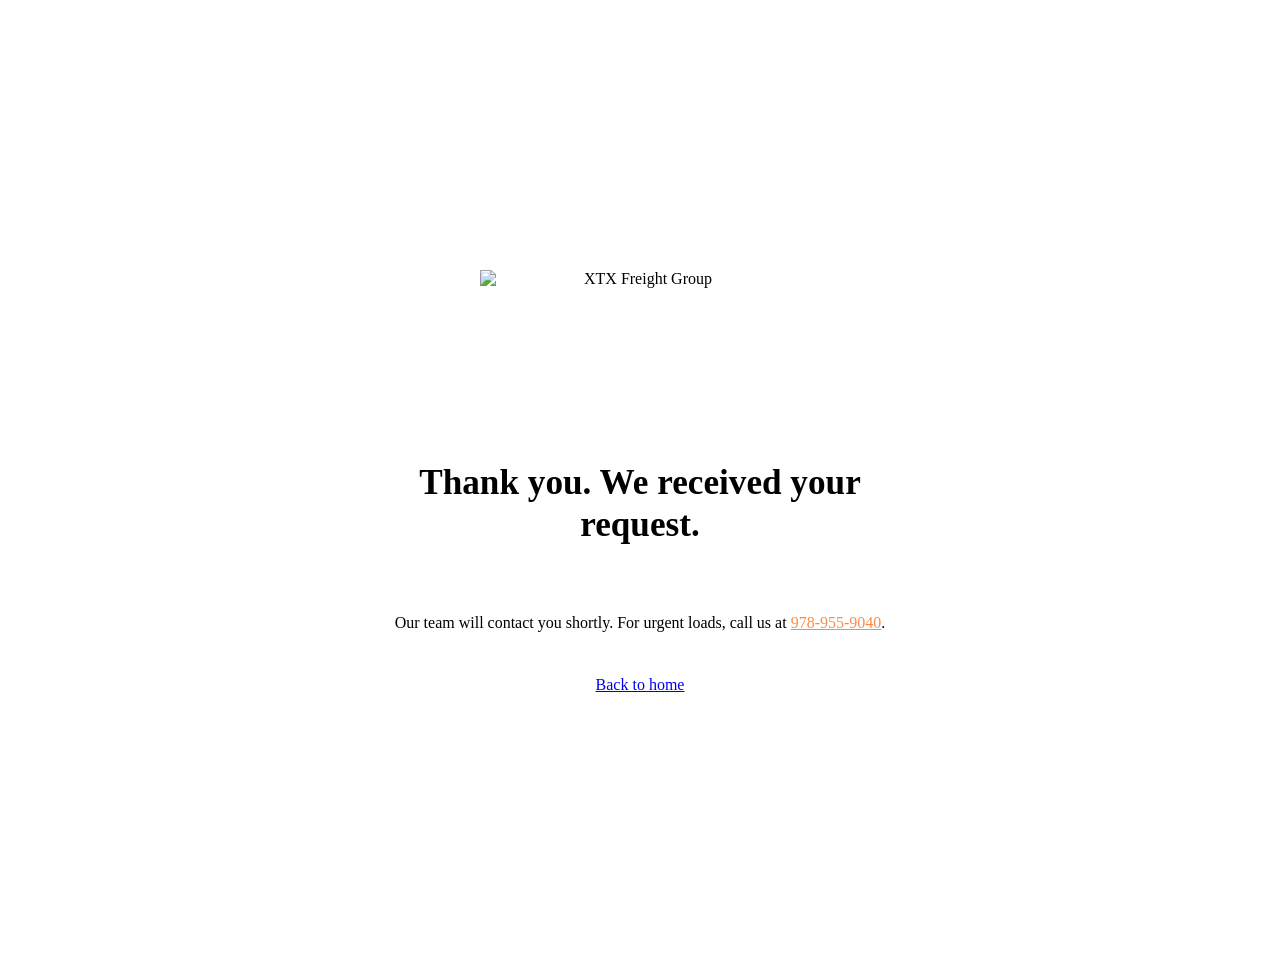
==== index.html @ 05eef0b9 "Add files via upload" ====
<!doctype html>
<html lang="en">
<head>
<meta charset="utf-8">
<meta name="viewport" content="width=device-width, initial-scale=1">
<title>Thank you | XTX Freight Group</title>
<meta name="robots" content="noindex">
<meta name="theme-color" content="#0A1628">
<link rel="icon" href="/favicon.svg" type="image/svg+xml">
<link rel="preconnect" href="https://fonts.googleapis.com">
<link rel="preconnect" href="https://fonts.gstatic.com" crossorigin>
<link href="https://fonts.googleapis.com/css2?family=Michroma&amp;family=Archivo:wght@400;500;600;700&amp;display=swap" rel="stylesheet">
<link rel="stylesheet" href="/assets/styles.css">
</head>
<body class="dark" style="min-height:100vh;display:flex;align-items:center;justify-content:center;text-align:center;padding:24px;">
<main style="display:flex;flex-direction:column;align-items:center;gap:28px;max-width:560px;">
  <img src="/assets/logo-chrome.svg" alt="XTX Freight Group" width="320" height="140" style="width:320px;height:auto;">
  <h1 style="font-size:clamp(1.6rem,4vw,2.2rem);line-height:1.2;">Thank you. We received your request.</h1>
  <p>Our team will contact you shortly. For urgent loads, call us at <a href="tel:+19789559040" style="color:#FF8A45;">978-955-9040</a>.</p>
  <a class="btn btn-primary" href="/">Back to home</a>
</main>
</body>
</html>
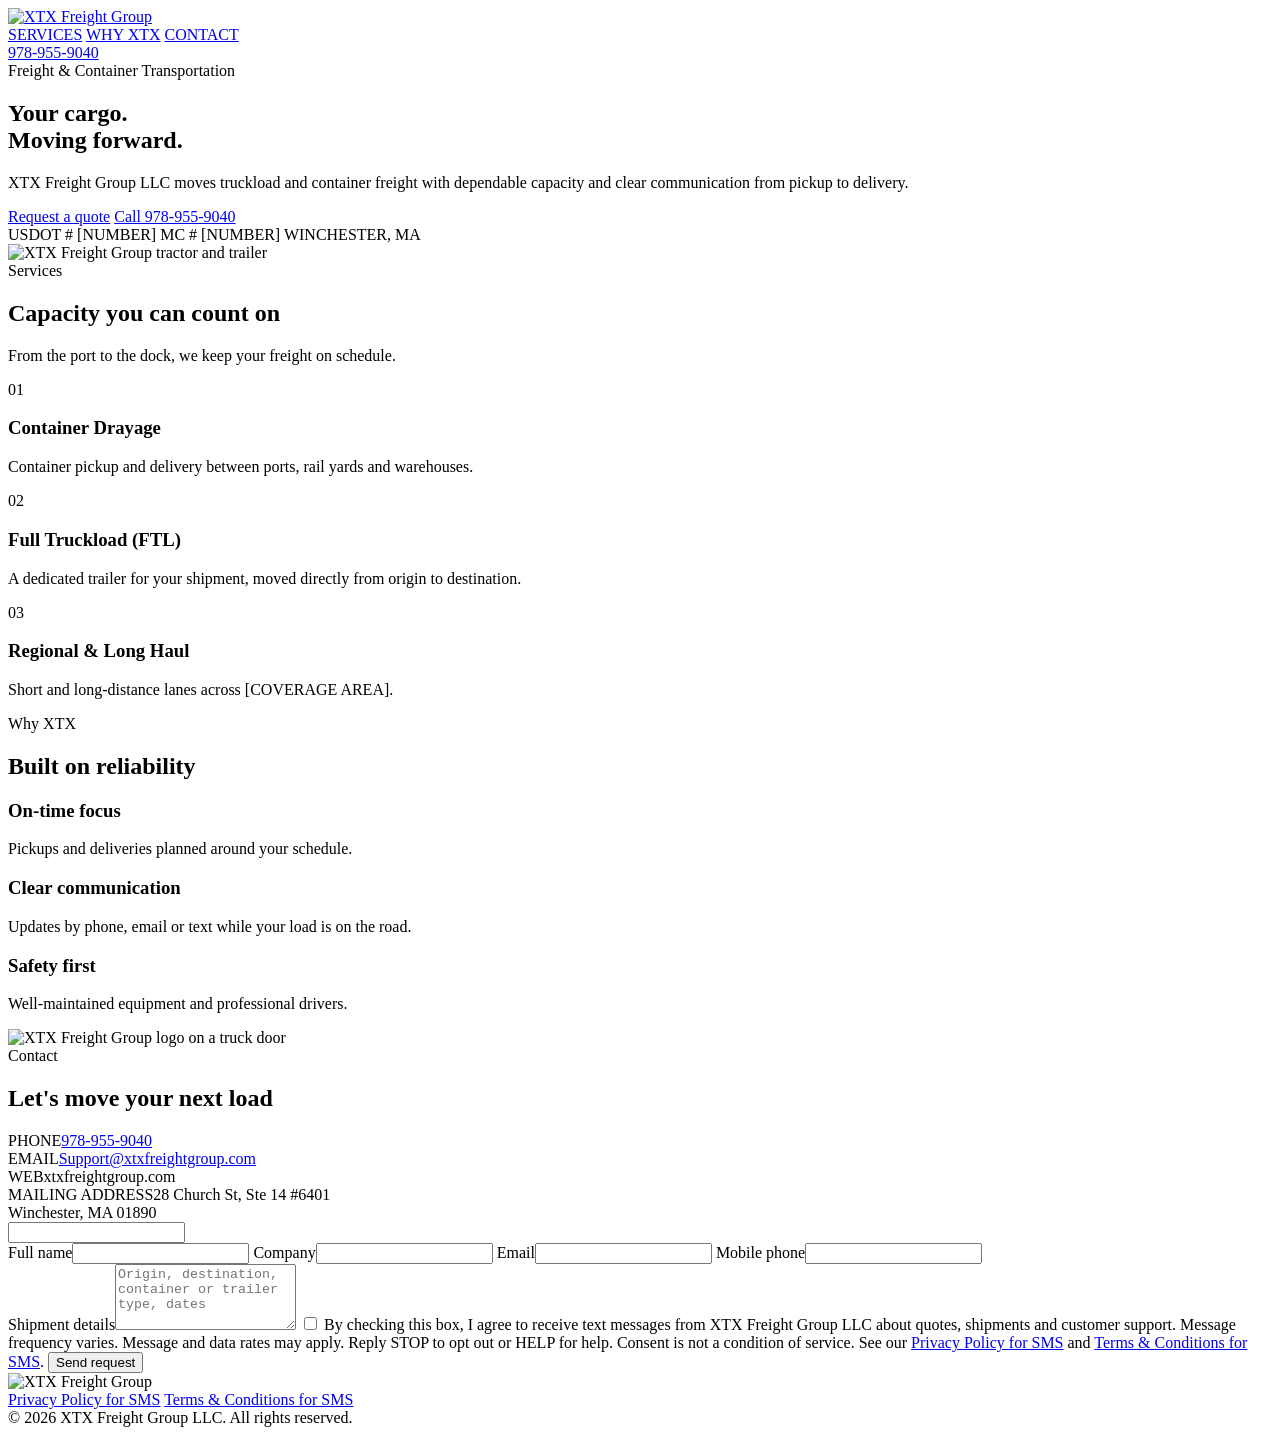
==== commit 675bd8cb: "Rename index (1).html to index.html" ====
--- a/index.html
+++ b/index.html
@@ -3,21 +3,172 @@
 <head>
 <meta charset="utf-8">
 <meta name="viewport" content="width=device-width, initial-scale=1">
-<title>Thank you | XTX Freight Group</title>
-<meta name="robots" content="noindex">
+<title>XTX Freight Group | Freight &amp; Container Transportation</title>
+<meta name="description" content="XTX Freight Group LLC moves truckload and container freight with dependable capacity and clear communication. Based in Winchester, Massachusetts. Call 978-955-9040.">
+<link rel="canonical" href="https://xtxfreightgroup.com/">
+<meta property="og:type" content="website">
+<meta property="og:title" content="XTX Freight Group | Freight &amp; Container Transportation">
+<meta property="og:description" content="Dependable truckload and container freight with clear communication from pickup to delivery.">
+<meta property="og:url" content="https://xtxfreightgroup.com/">
+<meta property="og:image" content="https://xtxfreightgroup.com/assets/og-image.jpg">
+<meta name="twitter:card" content="summary_large_image">
 <meta name="theme-color" content="#0A1628">
 <link rel="icon" href="/favicon.svg" type="image/svg+xml">
+<link rel="apple-touch-icon" href="/apple-touch-icon.png">
 <link rel="preconnect" href="https://fonts.googleapis.com">
 <link rel="preconnect" href="https://fonts.gstatic.com" crossorigin>
 <link href="https://fonts.googleapis.com/css2?family=Michroma&amp;family=Archivo:wght@400;500;600;700&amp;display=swap" rel="stylesheet">
 <link rel="stylesheet" href="/assets/styles.css">
+<script type="application/ld+json">
+{
+  "@context": "https://schema.org",
+  "@type": "LocalBusiness",
+  "name": "XTX Freight Group LLC",
+  "url": "https://xtxfreightgroup.com/",
+  "logo": "https://xtxfreightgroup.com/assets/logo-navy.svg",
+  "telephone": "+1-978-955-9040",
+  "email": "Support@xtxfreightgroup.com",
+  "address": {
+    "@type": "PostalAddress",
+    "streetAddress": "28 Church St, Ste 14 #6401",
+    "addressLocality": "Winchester",
+    "addressRegion": "MA",
+    "postalCode": "01890",
+    "addressCountry": "US"
+  }
+}
+</script>
 </head>
-<body class="dark" style="min-height:100vh;display:flex;align-items:center;justify-content:center;text-align:center;padding:24px;">
-<main style="display:flex;flex-direction:column;align-items:center;gap:28px;max-width:560px;">
-  <img src="/assets/logo-chrome.svg" alt="XTX Freight Group" width="320" height="140" style="width:320px;height:auto;">
-  <h1 style="font-size:clamp(1.6rem,4vw,2.2rem);line-height:1.2;">Thank you. We received your request.</h1>
-  <p>Our team will contact you shortly. For urgent loads, call us at <a href="tel:+19789559040" style="color:#FF8A45;">978-955-9040</a>.</p>
-  <a class="btn btn-primary" href="/">Back to home</a>
+<body>
+
+<header class="site-header">
+  <div class="wrap">
+    <a class="logo" href="/" aria-label="XTX Freight Group home"><img src="/assets/logo-horizontal.svg" alt="XTX Freight Group" width="270" height="42"></a>
+    <nav class="nav" aria-label="Main">
+      <a href="#services">SERVICES</a>
+      <a href="#why">WHY XTX</a>
+      <a href="#contact">CONTACT</a>
+    </nav>
+    <a class="btn btn-primary header-call" href="tel:+19789559040">978-955-9040</a>
+  </div>
+</header>
+
+<main>
+  <section class="hero dark" id="top">
+    <div class="wrap">
+      <div class="hero-copy">
+        <span class="eyebrow">Freight &amp; Container Transportation</span>
+        <h1>Your cargo.<br>Moving forward.</h1>
+        <p>XTX Freight Group LLC moves truckload and container freight with dependable capacity and clear communication from pickup to delivery.</p>
+        <div class="hero-actions">
+          <a class="btn btn-primary" href="#contact">Request a quote</a>
+          <a class="btn btn-ghost" href="tel:+19789559040">Call 978-955-9040</a>
+        </div>
+        <div class="credentials">
+          <span>USDOT # [NUMBER]</span>
+          <span>MC # [NUMBER]</span>
+          <span>WINCHESTER, MA</span>
+        </div>
+      </div>
+      <div class="hero-media">
+        <img src="/assets/hero-truck.jpg" alt="XTX Freight Group tractor and trailer" width="1164" height="1000" fetchpriority="high">
+      </div>
+    </div>
+  </section>
+
+  <section class="section" id="services">
+    <div class="wrap">
+      <div class="section-head">
+        <div>
+          <span class="eyebrow">Services</span>
+          <h2>Capacity you can count on</h2>
+        </div>
+        <p>From the port to the dock, we keep your freight on schedule.</p>
+      </div>
+      <div class="services">
+        <article class="service">
+          <span class="num">01</span>
+          <h3>Container Drayage</h3>
+          <p>Container pickup and delivery between ports, rail yards and warehouses.</p>
+        </article>
+        <article class="service">
+          <span class="num">02</span>
+          <h3>Full Truckload (FTL)</h3>
+          <p>A dedicated trailer for your shipment, moved directly from origin to destination.</p>
+        </article>
+        <article class="service">
+          <span class="num">03</span>
+          <h3>Regional &amp; Long Haul</h3>
+          <p>Short and long-distance lanes across [COVERAGE AREA].</p>
+        </article>
+      </div>
+    </div>
+  </section>
+
+  <section class="section why dark" id="why">
+    <div class="wrap">
+      <div class="why-copy">
+        <div>
+          <span class="eyebrow">Why XTX</span>
+          <h2>Built on reliability</h2>
+        </div>
+        <div class="pillars">
+          <div class="pillar"><h3>On-time focus</h3><p>Pickups and deliveries planned around your schedule.</p></div>
+          <div class="pillar"><h3>Clear communication</h3><p>Updates by phone, email or text while your load is on the road.</p></div>
+          <div class="pillar"><h3>Safety first</h3><p>Well-maintained equipment and professional drivers.</p></div>
+        </div>
+      </div>
+      <div class="why-media">
+        <img src="/assets/truck-door.jpg" alt="XTX Freight Group logo on a truck door" width="1161" height="984" loading="lazy">
+      </div>
+    </div>
+  </section>
+
+  <section class="section contact" id="contact">
+    <div class="wrap">
+      <div class="contact-info">
+        <span class="eyebrow">Contact</span>
+        <h2>Let&#39;s move your next load</h2>
+        <div class="contact-list">
+          <div><span class="label">PHONE</span><a href="tel:+19789559040">978-955-9040</a></div>
+          <div><span class="label">EMAIL</span><a href="mailto:Support@xtxfreightgroup.com">Support@xtxfreightgroup.com</a></div>
+          <div><span class="label">WEB</span><span class="value">xtxfreightgroup.com</span></div>
+          <div><span class="label">MAILING ADDRESS</span><span class="value">28 Church St, Ste 14 #6401<br>Winchester, MA 01890</span></div>
+        </div>
+      </div>
+
+      <form class="form" action="https://formsubmit.co/Support@xtxfreightgroup.com" method="POST">
+        <input type="hidden" name="_subject" value="New quote request - xtxfreightgroup.com">
+        <input type="hidden" name="_next" value="https://xtxfreightgroup.com/thanks/">
+        <input type="hidden" name="_template" value="table">
+        <input class="hp" type="text" name="_honey" tabindex="-1" autocomplete="off" aria-hidden="true">
+        <div class="form-grid">
+          <label>Full name<input type="text" name="name" autocomplete="name" required></label>
+          <label>Company<input type="text" name="company" autocomplete="organization"></label>
+          <label>Email<input type="email" name="email" autocomplete="email" required></label>
+          <label>Mobile phone<input type="tel" name="phone" autocomplete="tel"></label>
+        </div>
+        <label>Shipment details<textarea name="message" rows="4" placeholder="Origin, destination, container or trailer type, dates"></textarea></label>
+        <label class="consent">
+          <input type="checkbox" name="sms_consent" value="yes">
+          <span>By checking this box, I agree to receive text messages from XTX Freight Group LLC about quotes, shipments and customer support. Message frequency varies. Message and data rates may apply. Reply STOP to opt out or HELP for help. Consent is not a condition of service. See our <a href="/privacy-policy-for-sms/">Privacy Policy for SMS</a> and <a href="/terms-and-conditions-for-sms/">Terms &amp; Conditions for SMS</a>.</span>
+        </label>
+        <button class="btn btn-dark" type="submit">Send request</button>
+      </form>
+    </div>
+  </section>
 </main>
+
+<footer class="site-footer dark">
+  <div class="wrap">
+    <img src="/assets/logo-horizontal.svg" alt="XTX Freight Group" width="257" height="40">
+    <nav class="footer-links" aria-label="Legal">
+      <a href="/privacy-policy-for-sms/">Privacy Policy for SMS</a>
+      <a href="/terms-and-conditions-for-sms/">Terms &amp; Conditions for SMS</a>
+    </nav>
+    <span>&copy; 2026 XTX Freight Group LLC. All rights reserved.</span>
+  </div>
+</footer>
+
 </body>
 </html>
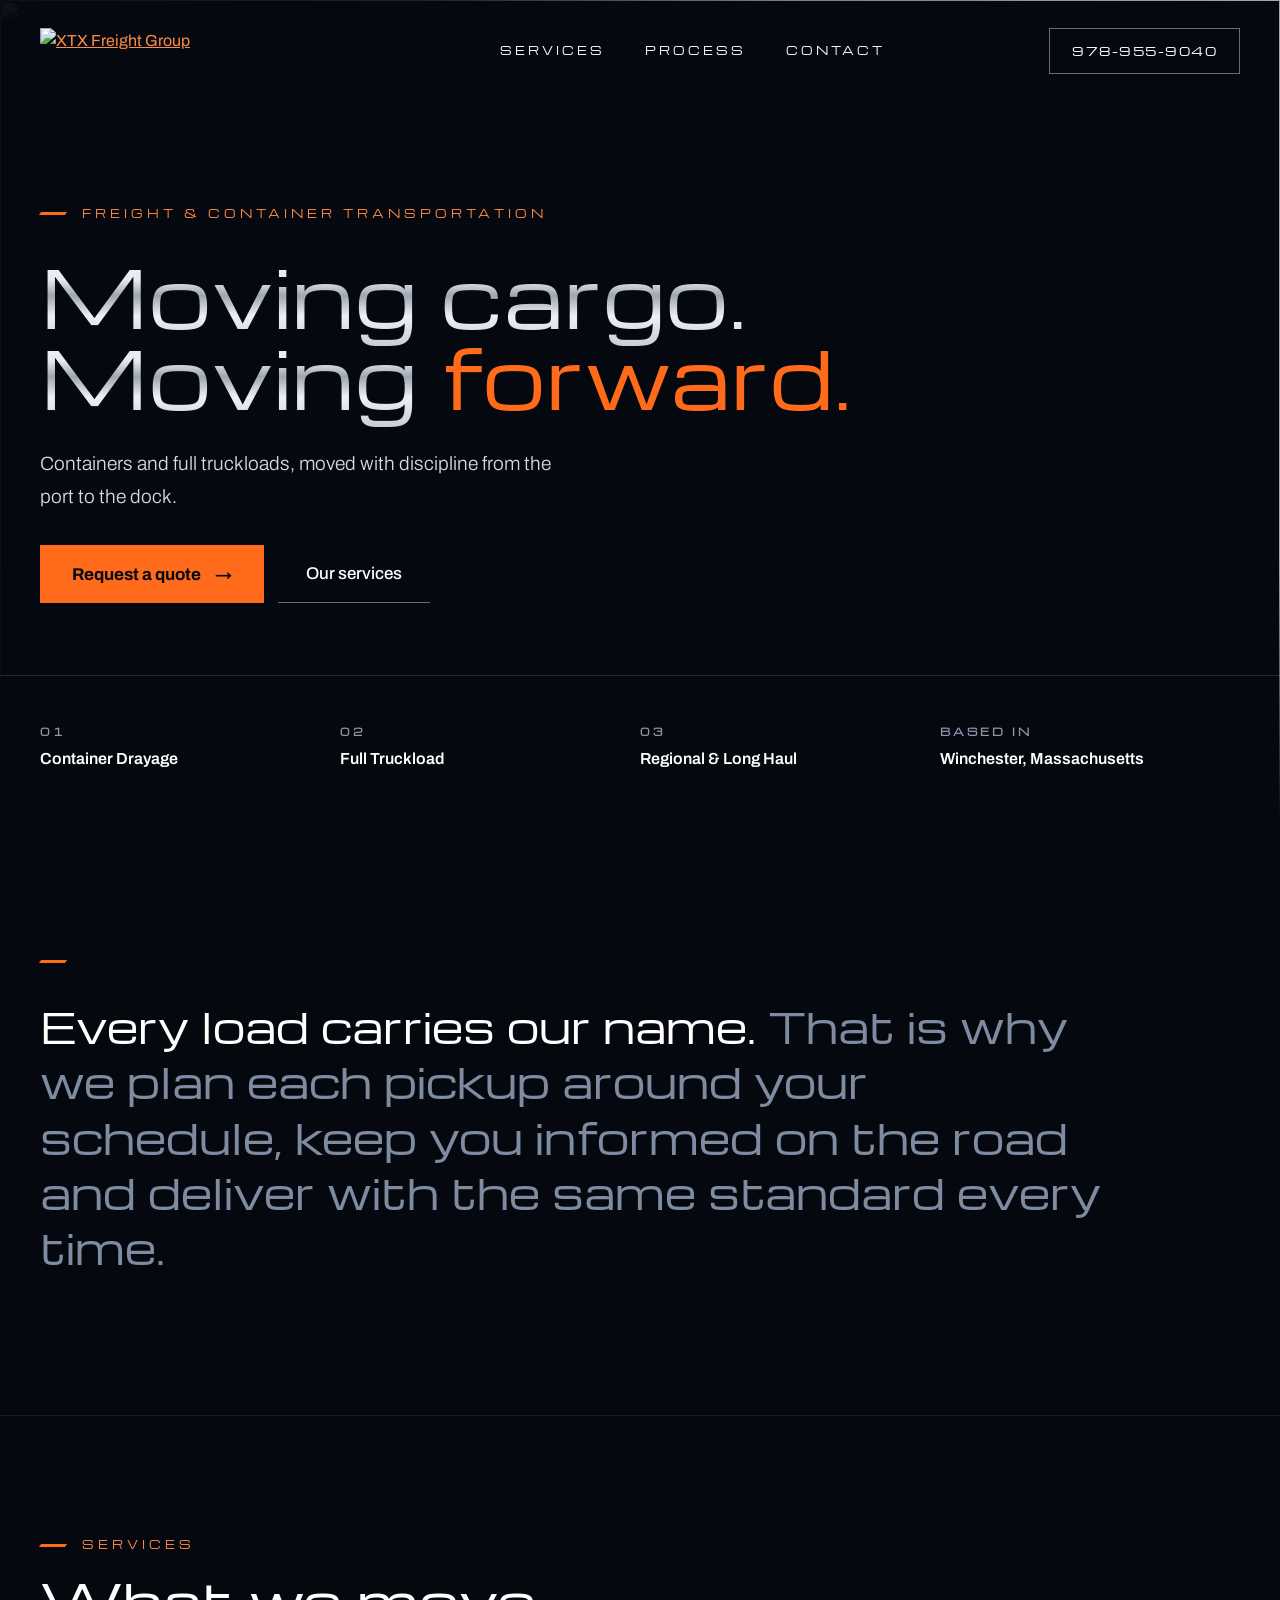
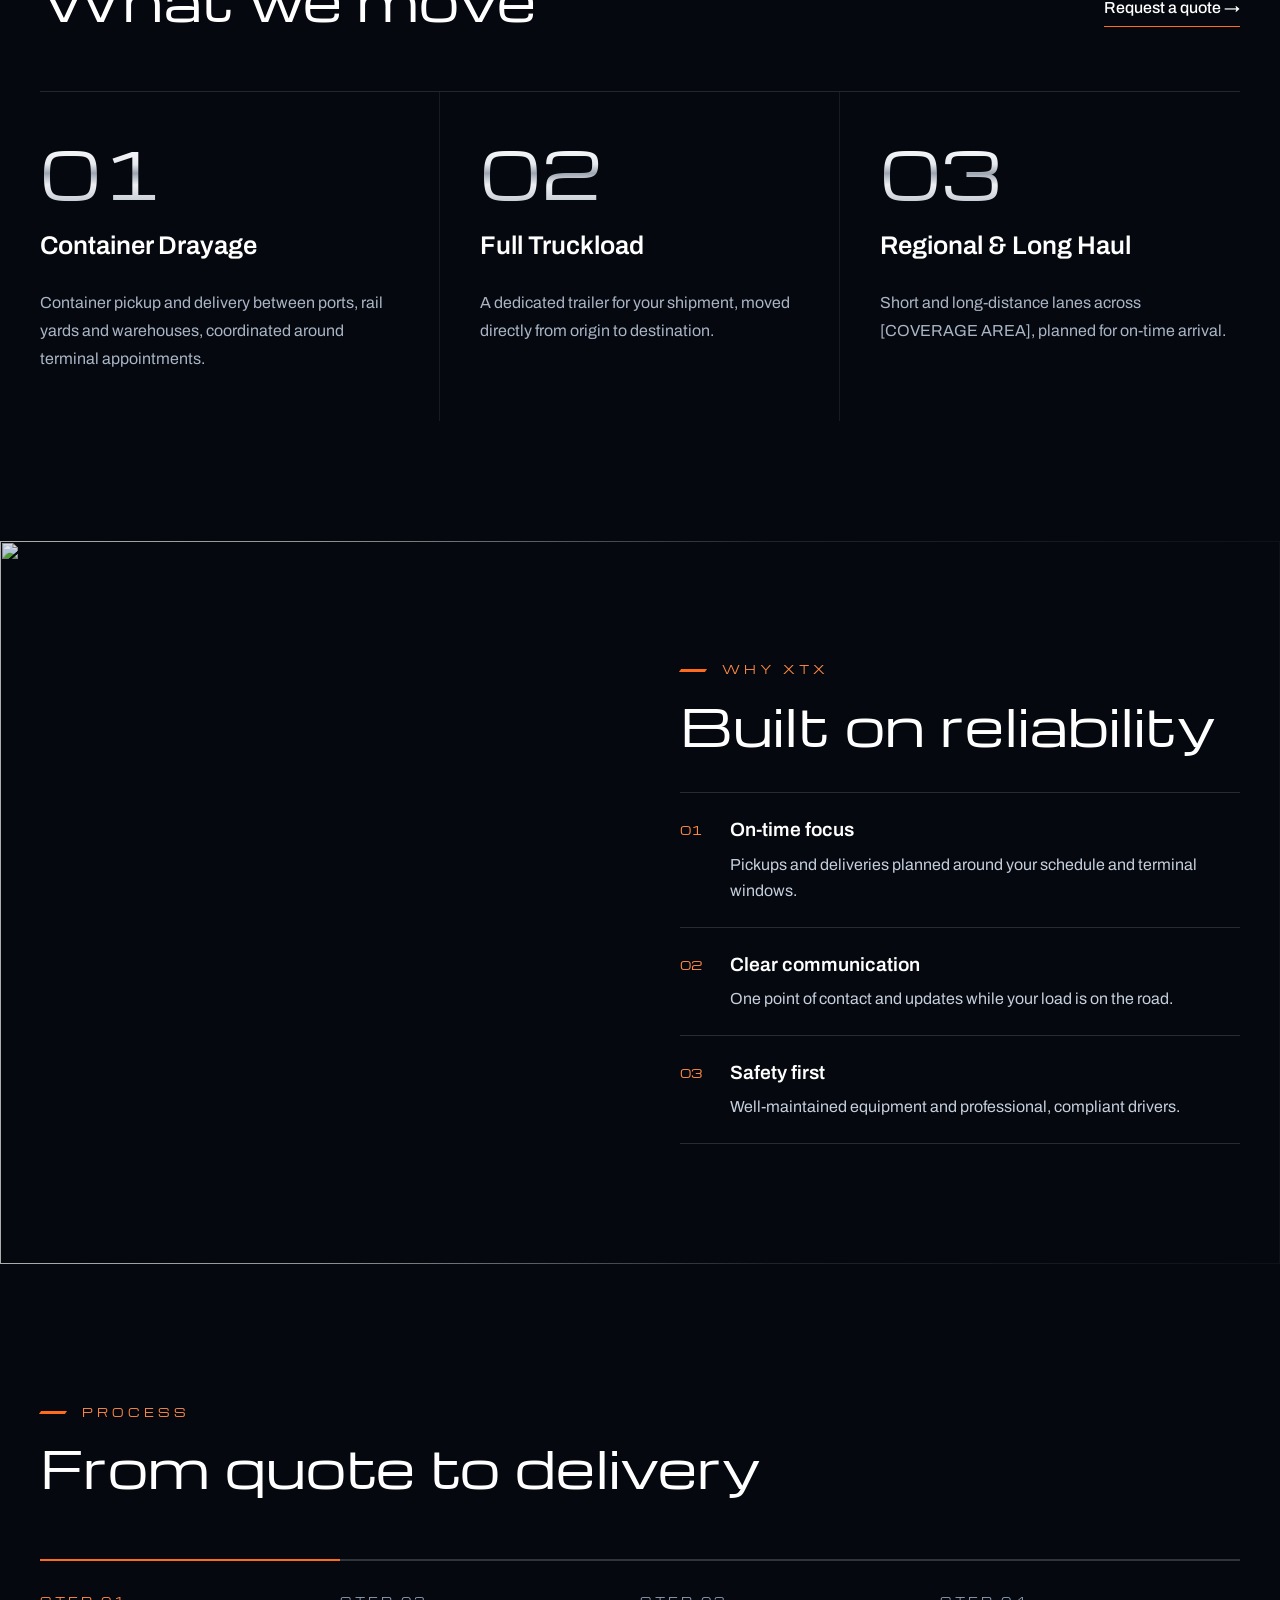
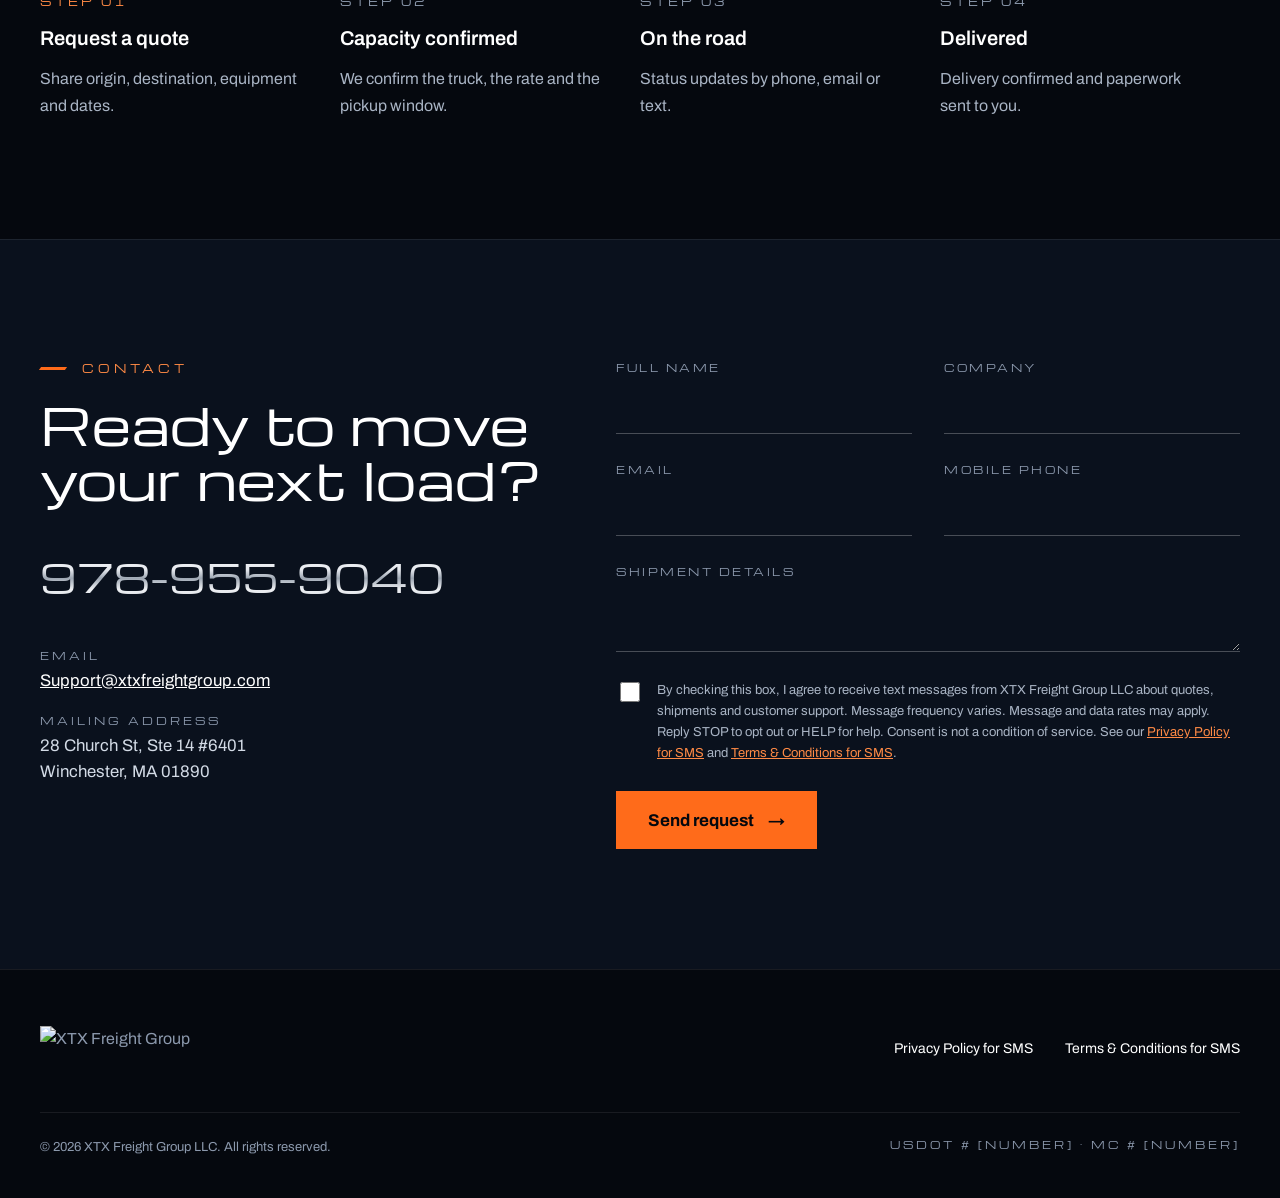
==== commit f643ed30: "Add files via upload" ====
--- a/index.html
+++ b/index.html
@@ -4,169 +4,293 @@
 <meta charset="utf-8">
 <meta name="viewport" content="width=device-width, initial-scale=1">
 <title>XTX Freight Group | Freight &amp; Container Transportation</title>
-<meta name="description" content="XTX Freight Group LLC moves truckload and container freight with dependable capacity and clear communication. Based in Winchester, Massachusetts. Call 978-955-9040.">
+<meta name="description" content="XTX Freight Group LLC moves containers and full truckloads with discipline from the port to the dock. Based in Winchester, Massachusetts. Call 978-955-9040.">
 <link rel="canonical" href="https://xtxfreightgroup.com/">
 <meta property="og:type" content="website">
 <meta property="og:title" content="XTX Freight Group | Freight &amp; Container Transportation">
-<meta property="og:description" content="Dependable truckload and container freight with clear communication from pickup to delivery.">
+<meta property="og:description" content="Containers and full truckloads, moved with discipline from the port to the dock.">
 <meta property="og:url" content="https://xtxfreightgroup.com/">
 <meta property="og:image" content="https://xtxfreightgroup.com/assets/og-image.jpg">
 <meta name="twitter:card" content="summary_large_image">
-<meta name="theme-color" content="#0A1628">
+<meta name="theme-color" content="#05080E">
 <link rel="icon" href="/favicon.svg" type="image/svg+xml">
 <link rel="apple-touch-icon" href="/apple-touch-icon.png">
 <link rel="preconnect" href="https://fonts.googleapis.com">
 <link rel="preconnect" href="https://fonts.gstatic.com" crossorigin>
-<link href="https://fonts.googleapis.com/css2?family=Michroma&amp;family=Archivo:wght@400;500;600;700&amp;display=swap" rel="stylesheet">
-<link rel="stylesheet" href="/assets/styles.css">
+<link href="https://fonts.googleapis.com/css2?family=Michroma&amp;family=Archivo:wght@300;400;500;600;700&amp;display=swap" rel="stylesheet">
 <script type="application/ld+json">
-{
-  "@context": "https://schema.org",
-  "@type": "LocalBusiness",
-  "name": "XTX Freight Group LLC",
-  "url": "https://xtxfreightgroup.com/",
-  "logo": "https://xtxfreightgroup.com/assets/logo-navy.svg",
-  "telephone": "+1-978-955-9040",
-  "email": "Support@xtxfreightgroup.com",
-  "address": {
-    "@type": "PostalAddress",
-    "streetAddress": "28 Church St, Ste 14 #6401",
-    "addressLocality": "Winchester",
-    "addressRegion": "MA",
-    "postalCode": "01890",
-    "addressCountry": "US"
-  }
+{"@context":"https://schema.org","@type":"LocalBusiness","name":"XTX Freight Group LLC","url":"https://xtxfreightgroup.com/","logo":"https://xtxfreightgroup.com/assets/logo-navy.svg","telephone":"+1-978-955-9040","email":"Support@xtxfreightgroup.com","address":{"@type":"PostalAddress","streetAddress":"28 Church St, Ste 14 #6401","addressLocality":"Winchester","addressRegion":"MA","postalCode":"01890","addressCountry":"US"}}
+</script>
+<style>
+:root{--bg:#05080E;--bg2:#0A111D;--orange:#FF6B1A;--orange-hi:#FF8A45;--muted:#8C99AD;--soft:#A9B4C4;--line:rgba(255,255,255,.1);--d:"Michroma","Arial Narrow",sans-serif}
+*,*::before,*::after{box-sizing:border-box}
+html{scroll-behavior:smooth}
+body{margin:0;font-family:"Archivo",system-ui,-apple-system,"Segoe UI",sans-serif;background:var(--bg);color:#fff;line-height:1.6;-webkit-font-smoothing:antialiased}
+img{display:block;max-width:100%}
+a{color:var(--orange-hi)}a:hover{color:#FFA673}
+:focus-visible{outline:3px solid var(--orange);outline-offset:3px}
+h1,h2,h3,p{margin:0}
+.wrap{max-width:1320px;margin:0 auto;padding:0 40px}
+.chrome{background:linear-gradient(180deg,#fff 0%,#E6E9EE 38%,#9DA6B2 52%,#EEF0F3 70%,#C3C9D2 100%);-webkit-background-clip:text;background-clip:text;color:transparent}
+.slash{display:inline-block;width:26px;height:3px;background:var(--orange);transform:skewX(-35deg);flex-shrink:0}
+.eyebrow{display:flex;align-items:center;gap:16px;font-family:var(--d);font-size:11px;letter-spacing:4px;color:var(--orange-hi);text-transform:uppercase}
+.h2{font-family:var(--d);font-weight:400;font-size:clamp(2rem,4vw,3.4rem);line-height:1.08}
+.label{font-family:var(--d);font-size:10px;letter-spacing:3px;color:var(--muted)}
+.btn{display:inline-flex;align-items:center;gap:14px;min-height:58px;padding:0 32px;background:var(--orange);color:var(--bg);font-weight:700;font-size:17px;text-decoration:none;border:0;cursor:pointer;font-family:inherit}
+.btn:hover{background:var(--orange-hi);color:var(--bg)}
+
+/* hero */
+.hero{position:relative;min-height:820px;display:flex;flex-direction:column;overflow:hidden}
+.hero-img{position:absolute;inset:0;width:100%;height:100%;object-fit:cover;object-position:70% 55%}
+.hero-shade{position:absolute;inset:0;background:linear-gradient(90deg,rgba(5,8,14,.96) 0%,rgba(5,8,14,.85) 34%,rgba(5,8,14,.35) 62%,rgba(5,8,14,.15) 100%)}
+.hero-fade{position:absolute;left:0;right:0;bottom:0;height:260px;background:linear-gradient(0deg,var(--bg) 0%,rgba(5,8,14,0) 100%)}
+.nav{position:relative;z-index:2}
+.nav .wrap{display:flex;flex-wrap:wrap;gap:20px;align-items:center;justify-content:space-between;padding-top:28px;padding-bottom:28px}
+.nav-logo img{height:46px;width:auto}
+.nav-links{display:flex;flex-wrap:wrap;gap:40px;font-family:var(--d);font-size:11px;letter-spacing:3px}
+.nav-links a{color:#fff;text-decoration:none}.nav-links a:hover{color:var(--orange-hi)}
+.nav-call{display:inline-flex;align-items:center;min-height:46px;padding:0 22px;border:1px solid rgba(255,255,255,.4);color:#fff;font-family:var(--d);font-size:12px;letter-spacing:1.5px;text-decoration:none}
+.nav-call:hover{border-color:#fff;color:#fff}
+.hero-body{position:relative;z-index:2;flex-grow:1;display:flex;align-items:flex-end}
+.hero-body .wrap{width:100%;padding-bottom:72px;display:flex;flex-direction:column;gap:32px}
+.hero h1{max-width:860px;font-family:var(--d);font-weight:400;font-size:clamp(2.4rem,6.2vw,5.6rem);line-height:1.02;letter-spacing:1px}
+.hero-lead{max-width:520px;font-size:1.2rem;font-weight:300;line-height:1.7;color:#D3DBE6}
+.hero-actions{display:flex;flex-wrap:wrap;gap:14px;align-items:center}
+.link-line{display:inline-flex;align-items:center;min-height:58px;padding:0 28px;color:#fff;font-weight:500;font-size:17px;text-decoration:none;border-bottom:1px solid rgba(255,255,255,.4)}
+.link-line:hover{color:#fff;border-bottom-color:var(--orange)}
+.hero-strip{position:relative;z-index:2;border-top:1px solid rgba(255,255,255,.12)}
+.hero-strip .wrap{display:grid;grid-template-columns:repeat(auto-fit,minmax(200px,1fr))}
+.hero-strip div div{padding:24px 0;display:flex;flex-direction:column;gap:6px;font-weight:600}
+
+/* sections */
+.statement .wrap{padding-top:140px;padding-bottom:140px;display:flex;flex-direction:column;gap:36px}
+.statement p{max-width:1080px;font-family:var(--d);font-size:clamp(1.4rem,3.2vw,2.7rem);line-height:1.35}
+.statement span.dim{color:#7E8BA0}
+.services{border-top:1px solid rgba(255,255,255,.08)}
+.services>.wrap{padding-top:120px;padding-bottom:120px;display:flex;flex-direction:column;gap:64px}
+.sec-head{display:flex;flex-wrap:wrap;justify-content:space-between;align-items:flex-end;gap:28px}
+.sec-head>div{display:flex;flex-direction:column;gap:18px}
+.underline-link{color:#fff;font-weight:500;text-decoration:none;border-bottom:1px solid var(--orange);padding-bottom:6px}
+.underline-link:hover{color:var(--orange-hi)}
+.svc-grid{display:grid;grid-template-columns:repeat(auto-fit,minmax(300px,1fr));border-top:1px solid rgba(255,255,255,.12)}
+.svc{padding:48px 40px;display:flex;flex-direction:column;gap:22px;border-right:1px solid rgba(255,255,255,.08)}
+.svc:first-child{padding-left:0}.svc:last-child{border-right:0;padding-right:0}
+.svc .num{font-family:var(--d);font-size:64px;line-height:1}
+.svc h3{font-size:1.6rem;font-weight:600}
+.svc p{line-height:1.75;color:var(--soft)}
+
+.why{position:relative;min-height:640px;display:flex;align-items:center;overflow:hidden}
+.why-img{position:absolute;inset:0;width:100%;height:100%;object-fit:cover;object-position:50% 45%}
+.why-shade{position:absolute;inset:0;background:linear-gradient(270deg,rgba(5,8,14,.95) 0%,rgba(5,8,14,.85) 40%,rgba(5,8,14,.25) 75%,rgba(5,8,14,.1) 100%)}
+.why .wrap{position:relative;width:100%;padding-top:120px;padding-bottom:120px;display:flex;justify-content:flex-end}
+.why-box{width:100%;max-width:560px;display:flex;flex-direction:column;gap:40px}
+.why-box>div:first-child{display:flex;flex-direction:column;gap:18px}
+.pillar{display:flex;gap:28px;padding:22px 0;border-top:1px solid rgba(255,255,255,.14)}
+.pillar:last-child{border-bottom:1px solid rgba(255,255,255,.14)}
+.pillar .n{font-family:var(--d);font-size:12px;color:var(--orange-hi);padding-top:5px}
+.pillar div{display:flex;flex-direction:column;gap:6px}
+.pillar h3{font-size:1.2rem;font-weight:600}
+.pillar p{line-height:1.65;color:#C5CEDB}
+
+.process .wrap{padding-top:140px;padding-bottom:120px;display:flex;flex-direction:column;gap:64px}
+.process .wrap>div:first-child{display:flex;flex-direction:column;gap:18px}
+.steps{display:grid;grid-template-columns:repeat(auto-fit,minmax(240px,1fr))}
+.step{padding:32px 32px 0 0;border-top:2px solid rgba(255,255,255,.18);display:flex;flex-direction:column;gap:12px}
+.step:first-child{border-top-color:var(--orange)}
+.step .k{font-family:var(--d);font-size:11px;letter-spacing:3px;color:var(--muted)}
+.step:first-child .k{color:var(--orange-hi)}
+.step h3{font-size:1.25rem;font-weight:600}
+.step p{line-height:1.65;color:var(--soft)}
+
+.contact{background:var(--bg2);border-top:1px solid rgba(255,255,255,.08)}
+.contact .wrap{padding-top:120px;padding-bottom:120px;display:flex;flex-wrap:wrap;gap:72px}
+.contact-info{flex:1 1 400px;min-width:0;display:flex;flex-direction:column;gap:40px}
+.contact-info>div:first-child{display:flex;flex-direction:column;gap:18px}
+.big-phone{font-family:var(--d);font-size:clamp(1.6rem,3vw,2.4rem);text-decoration:none}
+.info{display:flex;flex-direction:column;gap:18px;font-size:1.05rem}
+.info div{display:flex;flex-direction:column;gap:4px}
+.info a{color:#fff}.info span.v{color:#D3DBE6;line-height:1.55}
+.form{flex:1 1 520px;min-width:0;display:flex;flex-direction:column;gap:28px}
+.form-grid{display:grid;grid-template-columns:repeat(auto-fit,minmax(220px,1fr));gap:28px 32px}
+.form label{display:flex;flex-direction:column;gap:6px;font-family:var(--d);font-size:10px;letter-spacing:2.5px;color:var(--muted)}
+.field{min-height:52px;border:0;border-bottom:1px solid rgba(255,255,255,.25);background:transparent;color:#fff;padding:0 2px;font-family:"Archivo",sans-serif;font-size:16px;letter-spacing:0;border-radius:0}
+.field:focus{outline:none;border-bottom-color:var(--orange)}
+textarea.field{padding-top:14px;resize:vertical}
+.form .consent{flex-direction:row;gap:14px;align-items:flex-start;font-family:"Archivo",sans-serif;font-size:13px;letter-spacing:0;line-height:1.6;color:var(--soft)}
+.form .consent input{width:20px;height:20px;margin-top:2px;flex-shrink:0;accent-color:var(--orange)}
+.form .btn{align-self:flex-start}
+.hp{position:absolute;left:-9999px}
+
+footer{border-top:1px solid rgba(255,255,255,.08);color:var(--muted)}
+footer .wrap{padding-top:56px;padding-bottom:40px;display:flex;flex-direction:column;gap:40px}
+.foot-top{display:flex;flex-wrap:wrap;gap:32px;justify-content:space-between;align-items:center}
+.foot-top img{height:46px;width:auto}
+.foot-links{display:flex;flex-wrap:wrap;gap:32px;font-size:14px}
+.foot-links a{color:#fff;text-decoration:none}.foot-links a:hover{color:var(--orange-hi)}
+.foot-bottom{display:flex;flex-wrap:wrap;gap:16px;justify-content:space-between;padding-top:24px;border-top:1px solid rgba(255,255,255,.08);font-size:13px}
+
+@media (max-width:760px){
+  .wrap{padding:0 22px}
+  .nav-links{display:none}
+  .nav-logo img{height:38px}
+  .nav-call{min-height:42px;padding:0 14px;font-size:11px}
+  .hero{min-height:760px}
+  .hero-img{object-position:62% 50%}
+  .hero-shade{background:linear-gradient(0deg,rgba(5,8,14,.97) 0%,rgba(5,8,14,.85) 45%,rgba(5,8,14,.45) 100%)}
+  .hero-strip .wrap{grid-template-columns:repeat(2,minmax(0,1fr))}
+  .statement .wrap,.services>.wrap,.process .wrap,.contact .wrap{padding-top:88px;padding-bottom:88px}
+  .svc,.svc:first-child,.svc:last-child{padding:36px 0;border-right:0;border-bottom:1px solid rgba(255,255,255,.08)}
+  .why-shade{background:rgba(5,8,14,.82)}
+  .why .wrap{padding-top:88px;padding-bottom:88px}
+  .step{padding-right:0;padding-bottom:28px}
 }
-</script>
+@media (prefers-reduced-motion:reduce){html{scroll-behavior:auto}}
+</style>
 </head>
 <body>
 
-<header class="site-header">
-  <div class="wrap">
-    <a class="logo" href="/" aria-label="XTX Freight Group home"><img src="/assets/logo-horizontal.svg" alt="XTX Freight Group" width="270" height="42"></a>
-    <nav class="nav" aria-label="Main">
-      <a href="#services">SERVICES</a>
-      <a href="#why">WHY XTX</a>
-      <a href="#contact">CONTACT</a>
-    </nav>
-    <a class="btn btn-primary header-call" href="tel:+19789559040">978-955-9040</a>
+<section class="hero" id="top">
+  <img class="hero-img" src="/assets/hero-truck.jpg" alt="" aria-hidden="true" width="1164" height="1000" fetchpriority="high">
+  <div class="hero-shade" aria-hidden="true"></div>
+  <div class="hero-fade" aria-hidden="true"></div>
+  <header class="nav">
+    <div class="wrap">
+      <a class="nav-logo" href="/" aria-label="XTX Freight Group home"><img src="/assets/logo-horizontal.svg" alt="XTX Freight Group" width="296" height="46"></a>
+      <nav class="nav-links" aria-label="Main">
+        <a href="#services">SERVICES</a>
+        <a href="#process">PROCESS</a>
+        <a href="#contact">CONTACT</a>
+      </nav>
+      <a class="nav-call" href="tel:+19789559040">978-955-9040</a>
+    </div>
+  </header>
+  <div class="hero-body">
+    <div class="wrap">
+      <div class="eyebrow"><span class="slash"></span>Freight &amp; Container Transportation</div>
+      <h1><span class="chrome">Moving cargo.</span><br><span class="chrome">Moving </span><span style="color:#FF6B1A">forward.</span></h1>
+      <p class="hero-lead">Containers and full truckloads, moved with discipline from the port to the dock.</p>
+      <div class="hero-actions">
+        <a class="btn" href="#contact">Request a quote <span aria-hidden="true">→</span></a>
+        <a class="link-line" href="#services">Our services</a>
+      </div>
+    </div>
   </div>
-</header>
+  <div class="hero-strip">
+    <div class="wrap">
+      <div><div><span class="label">01</span>Container Drayage</div></div>
+      <div><div><span class="label">02</span>Full Truckload</div></div>
+      <div><div><span class="label">03</span>Regional &amp; Long Haul</div></div>
+      <div><div><span class="label">BASED IN</span>Winchester, Massachusetts</div></div>
+    </div>
+  </div>
+</section>
 
 <main>
-  <section class="hero dark" id="top">
-    <div class="wrap">
-      <div class="hero-copy">
-        <span class="eyebrow">Freight &amp; Container Transportation</span>
-        <h1>Your cargo.<br>Moving forward.</h1>
-        <p>XTX Freight Group LLC moves truckload and container freight with dependable capacity and clear communication from pickup to delivery.</p>
-        <div class="hero-actions">
-          <a class="btn btn-primary" href="#contact">Request a quote</a>
-          <a class="btn btn-ghost" href="tel:+19789559040">Call 978-955-9040</a>
-        </div>
-        <div class="credentials">
-          <span>USDOT # [NUMBER]</span>
-          <span>MC # [NUMBER]</span>
-          <span>WINCHESTER, MA</span>
-        </div>
-      </div>
-      <div class="hero-media">
-        <img src="/assets/hero-truck.jpg" alt="XTX Freight Group tractor and trailer" width="1164" height="1000" fetchpriority="high">
-      </div>
-    </div>
-  </section>
-
-  <section class="section" id="services">
-    <div class="wrap">
-      <div class="section-head">
-        <div>
-          <span class="eyebrow">Services</span>
-          <h2>Capacity you can count on</h2>
-        </div>
-        <p>From the port to the dock, we keep your freight on schedule.</p>
-      </div>
-      <div class="services">
-        <article class="service">
-          <span class="num">01</span>
-          <h3>Container Drayage</h3>
-          <p>Container pickup and delivery between ports, rail yards and warehouses.</p>
-        </article>
-        <article class="service">
-          <span class="num">02</span>
-          <h3>Full Truckload (FTL)</h3>
-          <p>A dedicated trailer for your shipment, moved directly from origin to destination.</p>
-        </article>
-        <article class="service">
-          <span class="num">03</span>
-          <h3>Regional &amp; Long Haul</h3>
-          <p>Short and long-distance lanes across [COVERAGE AREA].</p>
-        </article>
-      </div>
-    </div>
-  </section>
-
-  <section class="section why dark" id="why">
-    <div class="wrap">
-      <div class="why-copy">
-        <div>
-          <span class="eyebrow">Why XTX</span>
-          <h2>Built on reliability</h2>
-        </div>
-        <div class="pillars">
-          <div class="pillar"><h3>On-time focus</h3><p>Pickups and deliveries planned around your schedule.</p></div>
-          <div class="pillar"><h3>Clear communication</h3><p>Updates by phone, email or text while your load is on the road.</p></div>
-          <div class="pillar"><h3>Safety first</h3><p>Well-maintained equipment and professional drivers.</p></div>
-        </div>
-      </div>
-      <div class="why-media">
-        <img src="/assets/truck-door.jpg" alt="XTX Freight Group logo on a truck door" width="1161" height="984" loading="lazy">
-      </div>
-    </div>
-  </section>
-
-  <section class="section contact" id="contact">
+  <section class="statement" aria-label="Statement">
+    <div class="wrap">
+      <span class="slash"></span>
+      <p>Every load carries our name. <span class="dim">That is why we plan each pickup around your schedule, keep you informed on the road and deliver with the same standard every time.</span></p>
+    </div>
+  </section>
+
+  <section class="services" id="services">
+    <div class="wrap">
+      <div class="sec-head">
+        <div>
+          <div class="eyebrow"><span class="slash"></span>Services</div>
+          <h2 class="h2">What we move</h2>
+        </div>
+        <a class="underline-link" href="#contact">Request a quote →</a>
+      </div>
+      <div class="svc-grid">
+        <article class="svc"><span class="num chrome">01</span><h3>Container Drayage</h3><p>Container pickup and delivery between ports, rail yards and warehouses, coordinated around terminal appointments.</p></article>
+        <article class="svc"><span class="num chrome">02</span><h3>Full Truckload</h3><p>A dedicated trailer for your shipment, moved directly from origin to destination.</p></article>
+        <article class="svc"><span class="num chrome">03</span><h3>Regional &amp; Long Haul</h3><p>Short and long-distance lanes across [COVERAGE AREA], planned for on-time arrival.</p></article>
+      </div>
+    </div>
+  </section>
+
+  <section class="why" id="why">
+    <img class="why-img" src="/assets/truck-door.jpg" alt="" aria-hidden="true" width="1161" height="984" loading="lazy">
+    <div class="why-shade" aria-hidden="true"></div>
+    <div class="wrap">
+      <div class="why-box">
+        <div>
+          <div class="eyebrow"><span class="slash"></span>Why XTX</div>
+          <h2 class="h2">Built on reliability</h2>
+        </div>
+        <div>
+          <div class="pillar"><span class="n">01</span><div><h3>On-time focus</h3><p>Pickups and deliveries planned around your schedule and terminal windows.</p></div></div>
+          <div class="pillar"><span class="n">02</span><div><h3>Clear communication</h3><p>One point of contact and updates while your load is on the road.</p></div></div>
+          <div class="pillar"><span class="n">03</span><div><h3>Safety first</h3><p>Well-maintained equipment and professional, compliant drivers.</p></div></div>
+        </div>
+      </div>
+    </div>
+  </section>
+
+  <section class="process" id="process">
+    <div class="wrap">
+      <div>
+        <div class="eyebrow"><span class="slash"></span>Process</div>
+        <h2 class="h2">From quote to delivery</h2>
+      </div>
+      <div class="steps">
+        <div class="step"><span class="k">STEP 01</span><h3>Request a quote</h3><p>Share origin, destination, equipment and dates.</p></div>
+        <div class="step"><span class="k">STEP 02</span><h3>Capacity confirmed</h3><p>We confirm the truck, the rate and the pickup window.</p></div>
+        <div class="step"><span class="k">STEP 03</span><h3>On the road</h3><p>Status updates by phone, email or text.</p></div>
+        <div class="step"><span class="k">STEP 04</span><h3>Delivered</h3><p>Delivery confirmed and paperwork sent to you.</p></div>
+      </div>
+    </div>
+  </section>
+
+  <section class="contact" id="contact">
     <div class="wrap">
       <div class="contact-info">
-        <span class="eyebrow">Contact</span>
-        <h2>Let&#39;s move your next load</h2>
-        <div class="contact-list">
-          <div><span class="label">PHONE</span><a href="tel:+19789559040">978-955-9040</a></div>
+        <div>
+          <div class="eyebrow"><span class="slash"></span>Contact</div>
+          <h2 class="h2">Ready to move your next load?</h2>
+        </div>
+        <a class="big-phone chrome" href="tel:+19789559040">978-955-9040</a>
+        <div class="info">
           <div><span class="label">EMAIL</span><a href="mailto:Support@xtxfreightgroup.com">Support@xtxfreightgroup.com</a></div>
-          <div><span class="label">WEB</span><span class="value">xtxfreightgroup.com</span></div>
-          <div><span class="label">MAILING ADDRESS</span><span class="value">28 Church St, Ste 14 #6401<br>Winchester, MA 01890</span></div>
-        </div>
-      </div>
-
+          <div><span class="label">MAILING ADDRESS</span><span class="v">28 Church St, Ste 14 #6401<br>Winchester, MA 01890</span></div>
+        </div>
+      </div>
       <form class="form" action="https://formsubmit.co/Support@xtxfreightgroup.com" method="POST">
         <input type="hidden" name="_subject" value="New quote request - xtxfreightgroup.com">
         <input type="hidden" name="_next" value="https://xtxfreightgroup.com/thanks/">
         <input type="hidden" name="_template" value="table">
         <input class="hp" type="text" name="_honey" tabindex="-1" autocomplete="off" aria-hidden="true">
         <div class="form-grid">
-          <label>Full name<input type="text" name="name" autocomplete="name" required></label>
-          <label>Company<input type="text" name="company" autocomplete="organization"></label>
-          <label>Email<input type="email" name="email" autocomplete="email" required></label>
-          <label>Mobile phone<input type="tel" name="phone" autocomplete="tel"></label>
-        </div>
-        <label>Shipment details<textarea name="message" rows="4" placeholder="Origin, destination, container or trailer type, dates"></textarea></label>
+          <label>FULL NAME<input class="field" type="text" name="name" autocomplete="name" required></label>
+          <label>COMPANY<input class="field" type="text" name="company" autocomplete="organization"></label>
+          <label>EMAIL<input class="field" type="email" name="email" autocomplete="email" required></label>
+          <label>MOBILE PHONE<input class="field" type="tel" name="phone" autocomplete="tel"></label>
+        </div>
+        <label>SHIPMENT DETAILS<textarea class="field" name="message" rows="3"></textarea></label>
         <label class="consent">
           <input type="checkbox" name="sms_consent" value="yes">
           <span>By checking this box, I agree to receive text messages from XTX Freight Group LLC about quotes, shipments and customer support. Message frequency varies. Message and data rates may apply. Reply STOP to opt out or HELP for help. Consent is not a condition of service. See our <a href="/privacy-policy-for-sms/">Privacy Policy for SMS</a> and <a href="/terms-and-conditions-for-sms/">Terms &amp; Conditions for SMS</a>.</span>
         </label>
-        <button class="btn btn-dark" type="submit">Send request</button>
+        <button class="btn" type="submit">Send request <span aria-hidden="true">→</span></button>
       </form>
     </div>
   </section>
 </main>
 
-<footer class="site-footer dark">
+<footer>
   <div class="wrap">
-    <img src="/assets/logo-horizontal.svg" alt="XTX Freight Group" width="257" height="40">
-    <nav class="footer-links" aria-label="Legal">
-      <a href="/privacy-policy-for-sms/">Privacy Policy for SMS</a>
-      <a href="/terms-and-conditions-for-sms/">Terms &amp; Conditions for SMS</a>
-    </nav>
-    <span>&copy; 2026 XTX Freight Group LLC. All rights reserved.</span>
+    <div class="foot-top">
+      <img src="/assets/logo-horizontal.svg" alt="XTX Freight Group" width="296" height="46">
+      <nav class="foot-links" aria-label="Legal">
+        <a href="/privacy-policy-for-sms/">Privacy Policy for SMS</a>
+        <a href="/terms-and-conditions-for-sms/">Terms &amp; Conditions for SMS</a>
+      </nav>
+    </div>
+    <div class="foot-bottom">
+      <span>&copy; 2026 XTX Freight Group LLC. All rights reserved.</span>
+      <span class="label">USDOT # [NUMBER] · MC # [NUMBER]</span>
+    </div>
   </div>
 </footer>
 
